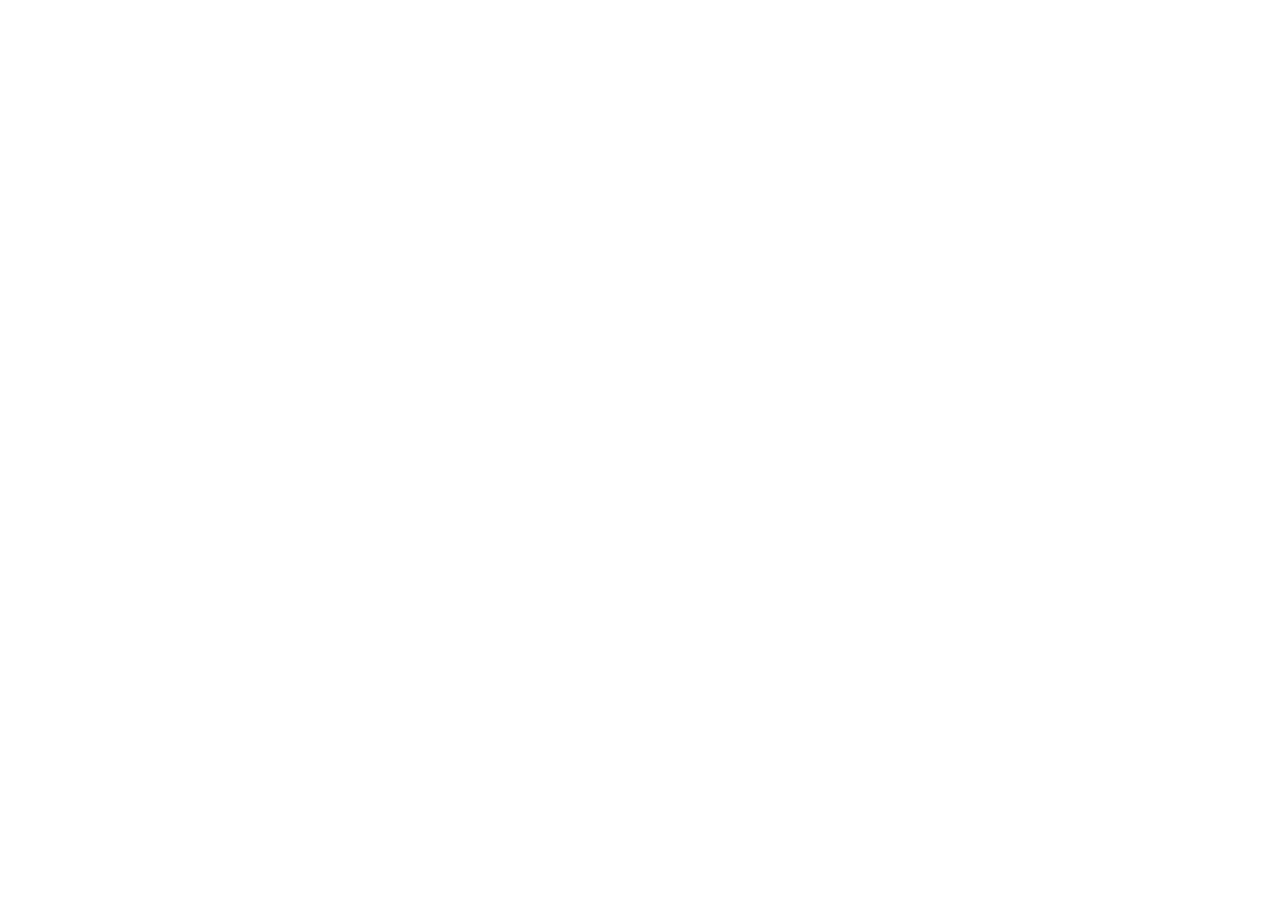
==== simulador de economia - Tooltip Bulbinho/index.html @ a3730909 "fix: mudança do nome da pasta" ====
<!DOCTYPE html>
<html lang="en">
<head>
    <meta charset="UTF-8">
    <meta name="viewport" content="width=device-width, initial-scale=1.0">
    <title>Document</title>
    <link rel="stylesheet" href="style.css">
    
    <script src="app.js"></script>
</head>
<body>
    
</body>
</html>
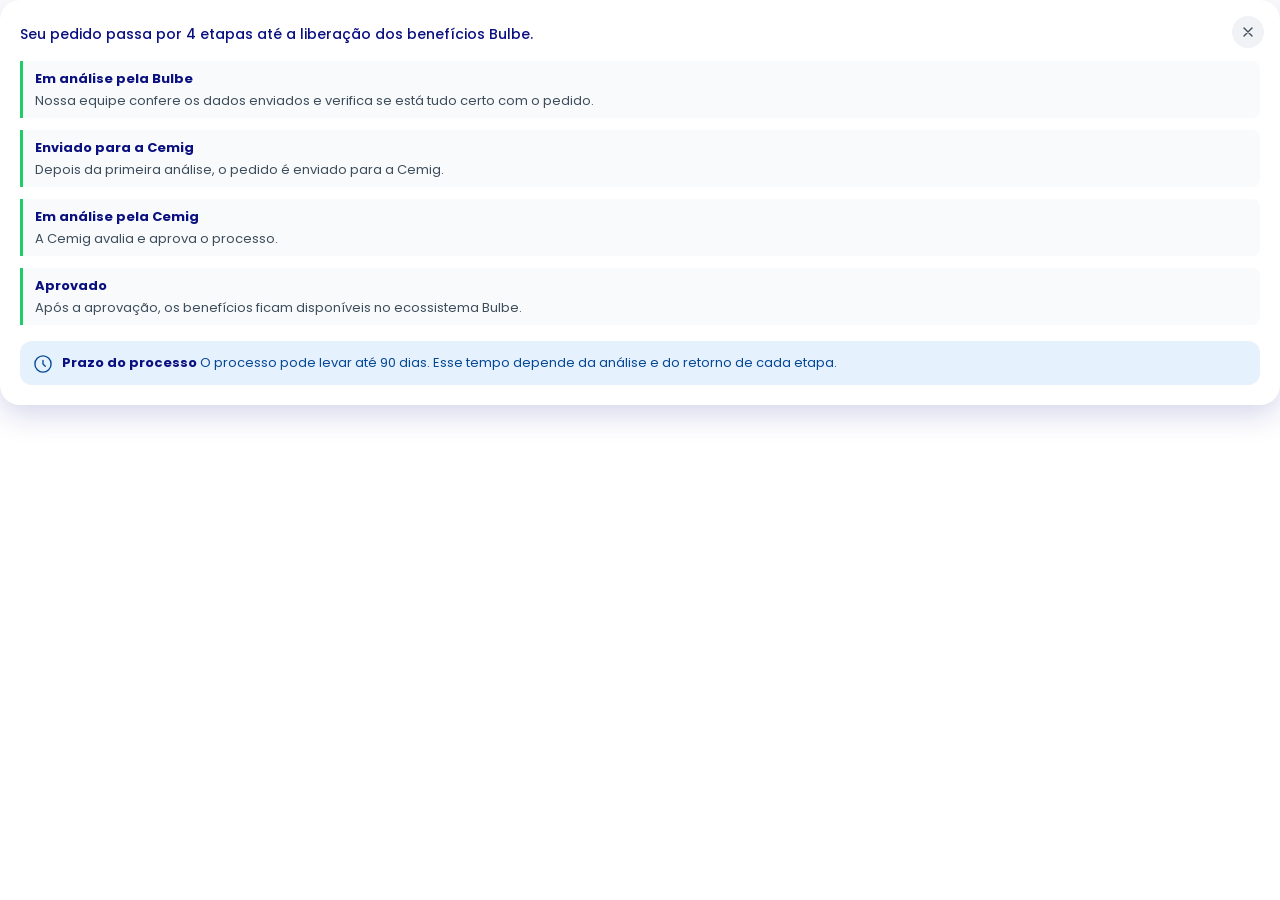
==== commit 43507eb0: "feat: implementa tooltip bulbinho com modal de etapas do pedido" ====
--- a/simulador de economia - Tooltip Bulbinho/index.html
+++ b/simulador de economia - Tooltip Bulbinho/index.html
@@ -1,14 +1,55 @@
 <!DOCTYPE html>
-<html lang="en">
+<html lang="pt-BR">
 <head>
-    <meta charset="UTF-8">
-    <meta name="viewport" content="width=device-width, initial-scale=1.0">
-    <title>Document</title>
-    <link rel="stylesheet" href="style.css">
-    
-    <script src="app.js"></script>
+  <meta charset="UTF-8" />
+  <meta name="viewport" content="width=device-width, initial-scale=1.0" />
+  <title>Tooltip — Status do Pedido</title>
+  <link rel="preconnect" href="https://fonts.googleapis.com" />
+  <link rel="preconnect" href="https://fonts.gstatic.com" crossorigin />
+  <link href="https://fonts.googleapis.com/css2?family=Poppins:wght@400;500;600;700&display=swap" rel="stylesheet" />
+  <link rel="stylesheet" href="style.css" />
 </head>
 <body>
-    
+
+  <div class="bulbinho-card">
+
+    <button class="bulbinho-card__fechar" aria-label="Fechar" type="button">
+      <svg viewBox="0 0 24 24" fill="none" width="16" height="16" aria-hidden="true">
+        <path d="M18 6L6 18M6 6l12 12" stroke="currentColor" stroke-width="2" stroke-linecap="round"/>
+      </svg>
+    </button>
+
+    <p class="bulbinho-card__intro">Seu pedido passa por 4 etapas até a liberação dos benefícios Bulbe.</p>
+
+    <ul class="bulbinho-card__etapas">
+      <li>
+        <strong>Em análise pela Bulbe</strong>
+        Nossa equipe confere os dados enviados e verifica se está tudo certo com o pedido.
+      </li>
+      <li>
+        <strong>Enviado para a Cemig</strong>
+        Depois da primeira análise, o pedido é enviado para a Cemig.
+      </li>
+      <li>
+        <strong>Em análise pela Cemig</strong>
+        A Cemig avalia e aprova o processo.
+      </li>
+      <li>
+        <strong>Aprovado</strong>
+        Após a aprovação, os benefícios ficam disponíveis no ecossistema Bulbe.
+      </li>
+    </ul>
+
+    <div class="bulbinho-card__prazo">
+      <svg viewBox="0 0 20 20" fill="none" width="18" height="18" aria-hidden="true">
+        <circle cx="10" cy="10" r="9" stroke="#054894" stroke-width="1.5"/>
+        <path d="M10 6v4l2.5 2.5" stroke="#054894" stroke-width="1.5" stroke-linecap="round"/>
+      </svg>
+      <span><strong>Prazo do processo</strong> O processo pode levar até 90 dias. Esse tempo depende da análise e do retorno de cada etapa.</span>
+    </div>
+
+  </div>
+
+  <script src="app.js"></script>
 </body>
-</html>+</html>
--- a/simulador de economia - Tooltip Bulbinho/style.css
+++ b/simulador de economia - Tooltip Bulbinho/style.css
@@ -0,0 +1,85 @@
+* { box-sizing: border-box; margin: 0; padding: 0; }
+
+body {
+  font-family: 'Poppins', sans-serif;
+  background: transparent;
+}
+
+.bulbinho-card {
+  background: #fff;
+  border-radius: 20px;
+  padding: 24px 20px 20px;
+  position: relative;
+  display: flex;
+  flex-direction: column;
+  gap: 16px;
+  box-shadow: 0 8px 32px rgba(8, 6, 141, 0.18);
+}
+
+.bulbinho-card__fechar {
+  position: absolute;
+  top: 16px;
+  right: 16px;
+  width: 32px;
+  height: 32px;
+  border: 0;
+  background: #f0f2f5;
+  border-radius: 50%;
+  display: flex;
+  align-items: center;
+  justify-content: center;
+  color: #3e4d5b;
+  cursor: pointer;
+}
+
+.bulbinho-card__intro {
+  font-size: 14px;
+  font-weight: 500;
+  color: #0A1080;
+  line-height: 1.5;
+  padding-right: 36px;
+}
+
+.bulbinho-card__etapas {
+  list-style: none;
+  display: flex;
+  flex-direction: column;
+  gap: 12px;
+}
+
+.bulbinho-card__etapas li {
+  font-size: 13px;
+  color: #3e4d5b;
+  line-height: 1.5;
+  padding: 8px 12px;
+  border-left: 3px solid #1FCD68;
+  background: #f8fafc;
+  border-radius: 0 8px 8px 0;
+}
+
+.bulbinho-card__etapas li strong {
+  color: #0A1080;
+  display: block;
+  margin-bottom: 2px;
+}
+
+.bulbinho-card__prazo {
+  display: flex;
+  align-items: flex-start;
+  gap: 10px;
+  background: #E6F1FE;
+  border-radius: 12px;
+  padding: 12px 14px;
+  font-size: 13px;
+  color: #054894;
+  line-height: 1.5;
+}
+
+.bulbinho-card__prazo svg {
+  flex-shrink: 0;
+  margin-top: 2px;
+}
+
+.bulbinho-card__prazo strong {
+  color: #0A1080;
+}
